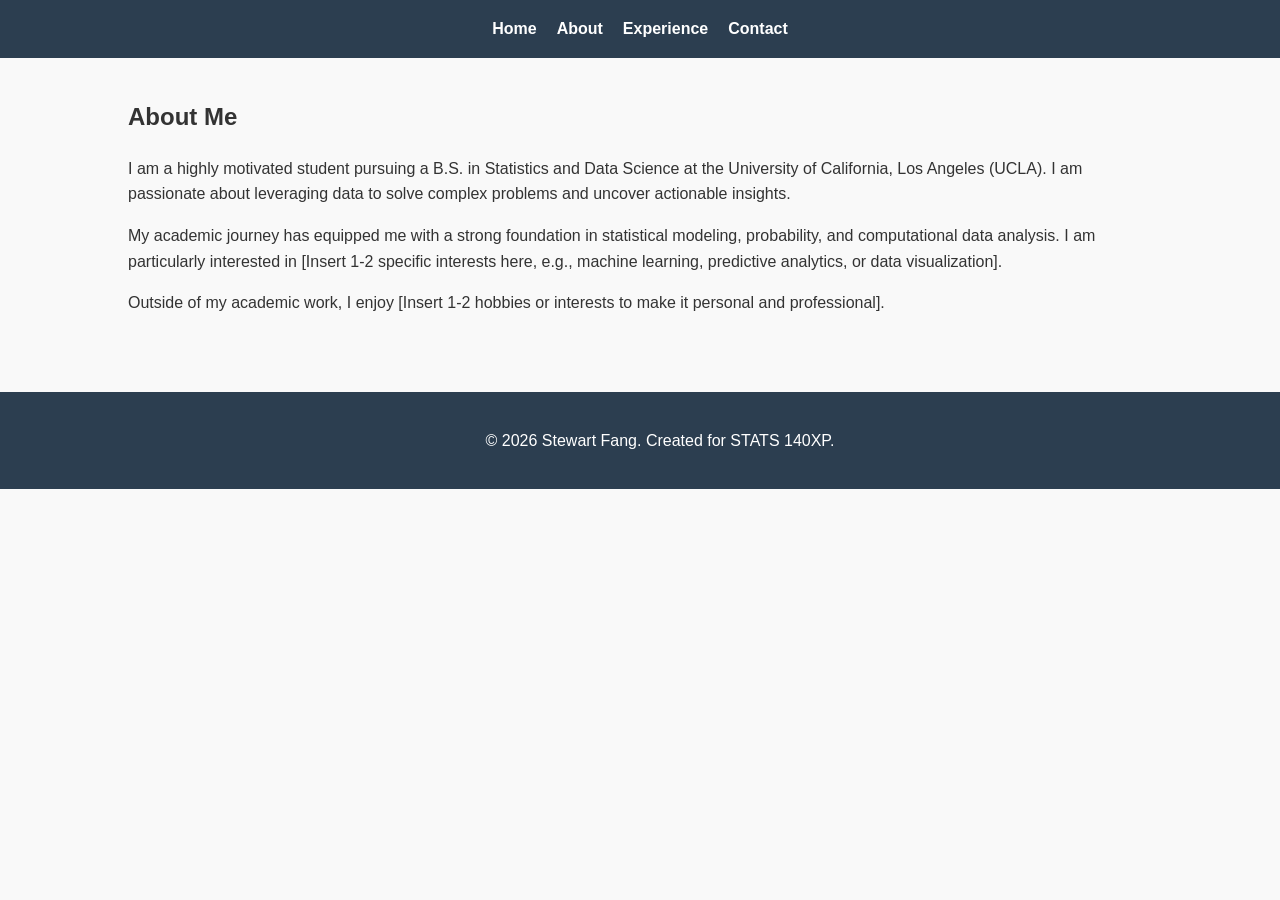
==== about.html @ bd9c307b "Add files via upload" ====
<!DOCTYPE html>
<html lang="en">
<head>
    <meta charset="UTF-8">
    <meta name="viewport" content="width=device-width, initial-scale=1.0">
    <title>About | Stewart Fang</title>
    <link rel="stylesheet" href="styles.css">
</head>
<body>

    <header>
        <nav>
            <ul>
                <li><a href="index.html">Home</a></li>
                <li><a href="about.html">About</a></li>
                <li><a href="experience.html">Experience</a></li>
                <li><a href="contact.html">Contact</a></li>
            </ul>
        </nav>
    </header>

    <div class="container">
        <h2>About Me</h2>
        <p>I am a highly motivated student pursuing a B.S. in Statistics and Data Science at the University of California, Los Angeles (UCLA). I am passionate about leveraging data to solve complex problems and uncover actionable insights.</p>
        
        <p>My academic journey has equipped me with a strong foundation in statistical modeling, probability, and computational data analysis. I am particularly interested in [Insert 1-2 specific interests here, e.g., machine learning, predictive analytics, or data visualization].</p>
        
        <p>Outside of my academic work, I enjoy [Insert 1-2 hobbies or interests to make it personal and professional].</p>
    </div>

    <footer>
        <p>&copy; 2026 Stewart Fang. Created for STATS 140XP.</p>
    </footer>

</body>
</html>
---- styles.css ----
/* styles.css */
body {
    font-family: 'Segoe UI', Tahoma, Geneva, Verdana, sans-serif;
    line-height: 1.6;
    margin: 0;
    padding: 0;
    color: #333;
    background-color: #f9f9f9;
}

header {
    background: #2c3e50;
    color: #fff;
    padding: 1rem 0;
    text-align: center;
}

nav ul {
    list-style: none;
    padding: 0;
    margin: 0;
    display: flex;
    justify-content: center;
    gap: 20px;
}

nav a {
    color: #fff;
    text-decoration: none;
    font-weight: bold;
}

nav a:hover {
    text-decoration: underline;
}

.container {
    width: 80%;
    margin: auto;
    overflow: hidden;
    padding: 20px;
}

.main-header {
    text-align: center;
    margin-bottom: 20px;
}

.profile-img {
    width: 200px;
    height: 200px;
    border-radius: 50%;
    object-fit: cover;
    margin-bottom: 20px;
}

footer {
    text-align: center;
    padding: 20px;
    background: #2c3e50;
    color: #fff;
    position: relative;
    bottom: 0;
    width: 100%;
    margin-top: 40px;
}
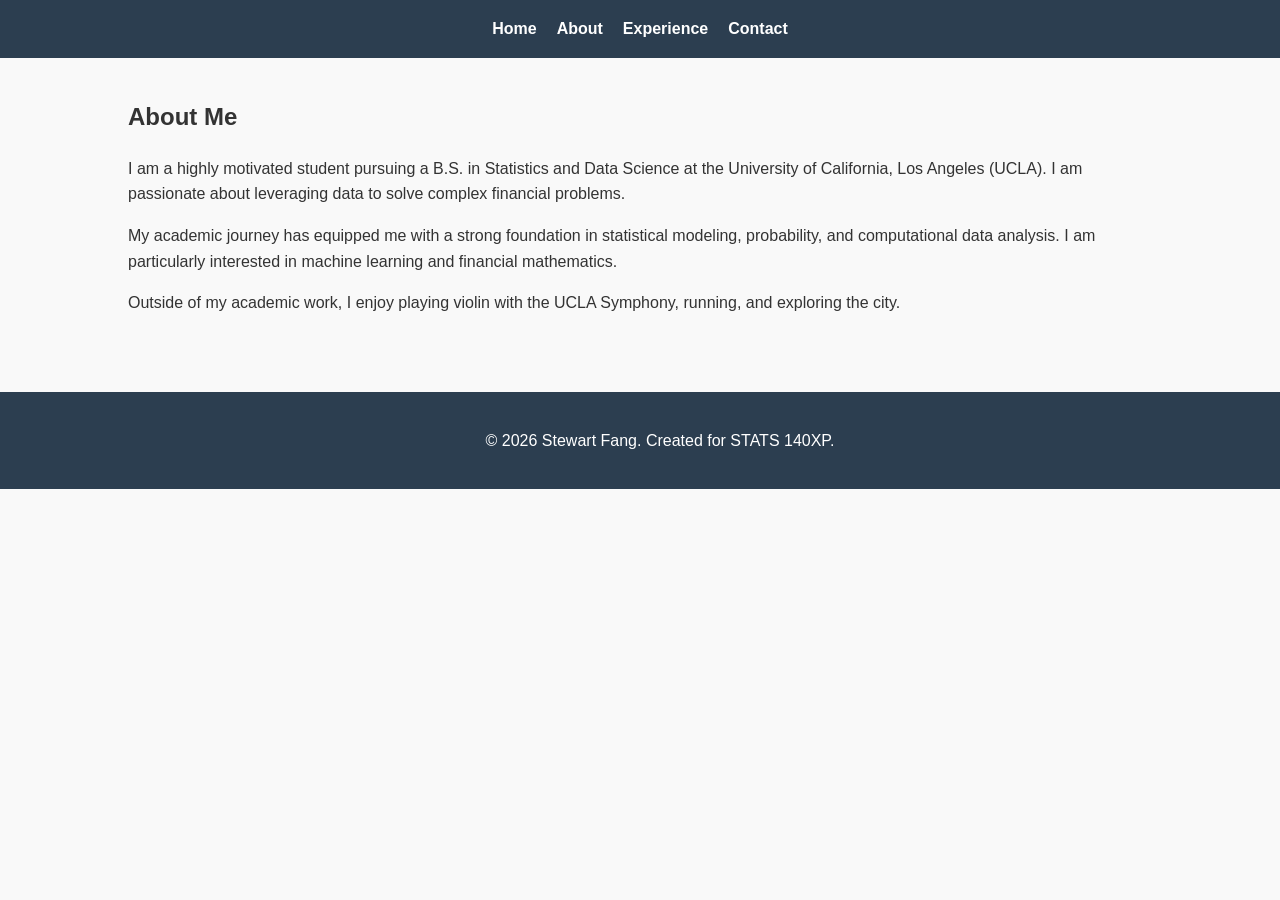
==== commit 8e13857c: "Update about.html" ====
--- a/about.html
+++ b/about.html
@@ -21,11 +21,11 @@
 
     <div class="container">
         <h2>About Me</h2>
-        <p>I am a highly motivated student pursuing a B.S. in Statistics and Data Science at the University of California, Los Angeles (UCLA). I am passionate about leveraging data to solve complex problems and uncover actionable insights.</p>
+        <p>I am a highly motivated student pursuing a B.S. in Statistics and Data Science at the University of California, Los Angeles (UCLA). I am passionate about leveraging data to solve complex financial problems.</p>
         
-        <p>My academic journey has equipped me with a strong foundation in statistical modeling, probability, and computational data analysis. I am particularly interested in [Insert 1-2 specific interests here, e.g., machine learning, predictive analytics, or data visualization].</p>
+        <p>My academic journey has equipped me with a strong foundation in statistical modeling, probability, and computational data analysis. I am particularly interested in machine learning and financial mathematics.</p>
         
-        <p>Outside of my academic work, I enjoy [Insert 1-2 hobbies or interests to make it personal and professional].</p>
+        <p>Outside of my academic work, I enjoy playing violin with the UCLA Symphony, running, and exploring the city.</p>
     </div>
 
     <footer>
@@ -33,4 +33,4 @@
     </footer>
 
 </body>
-</html>+</html>
